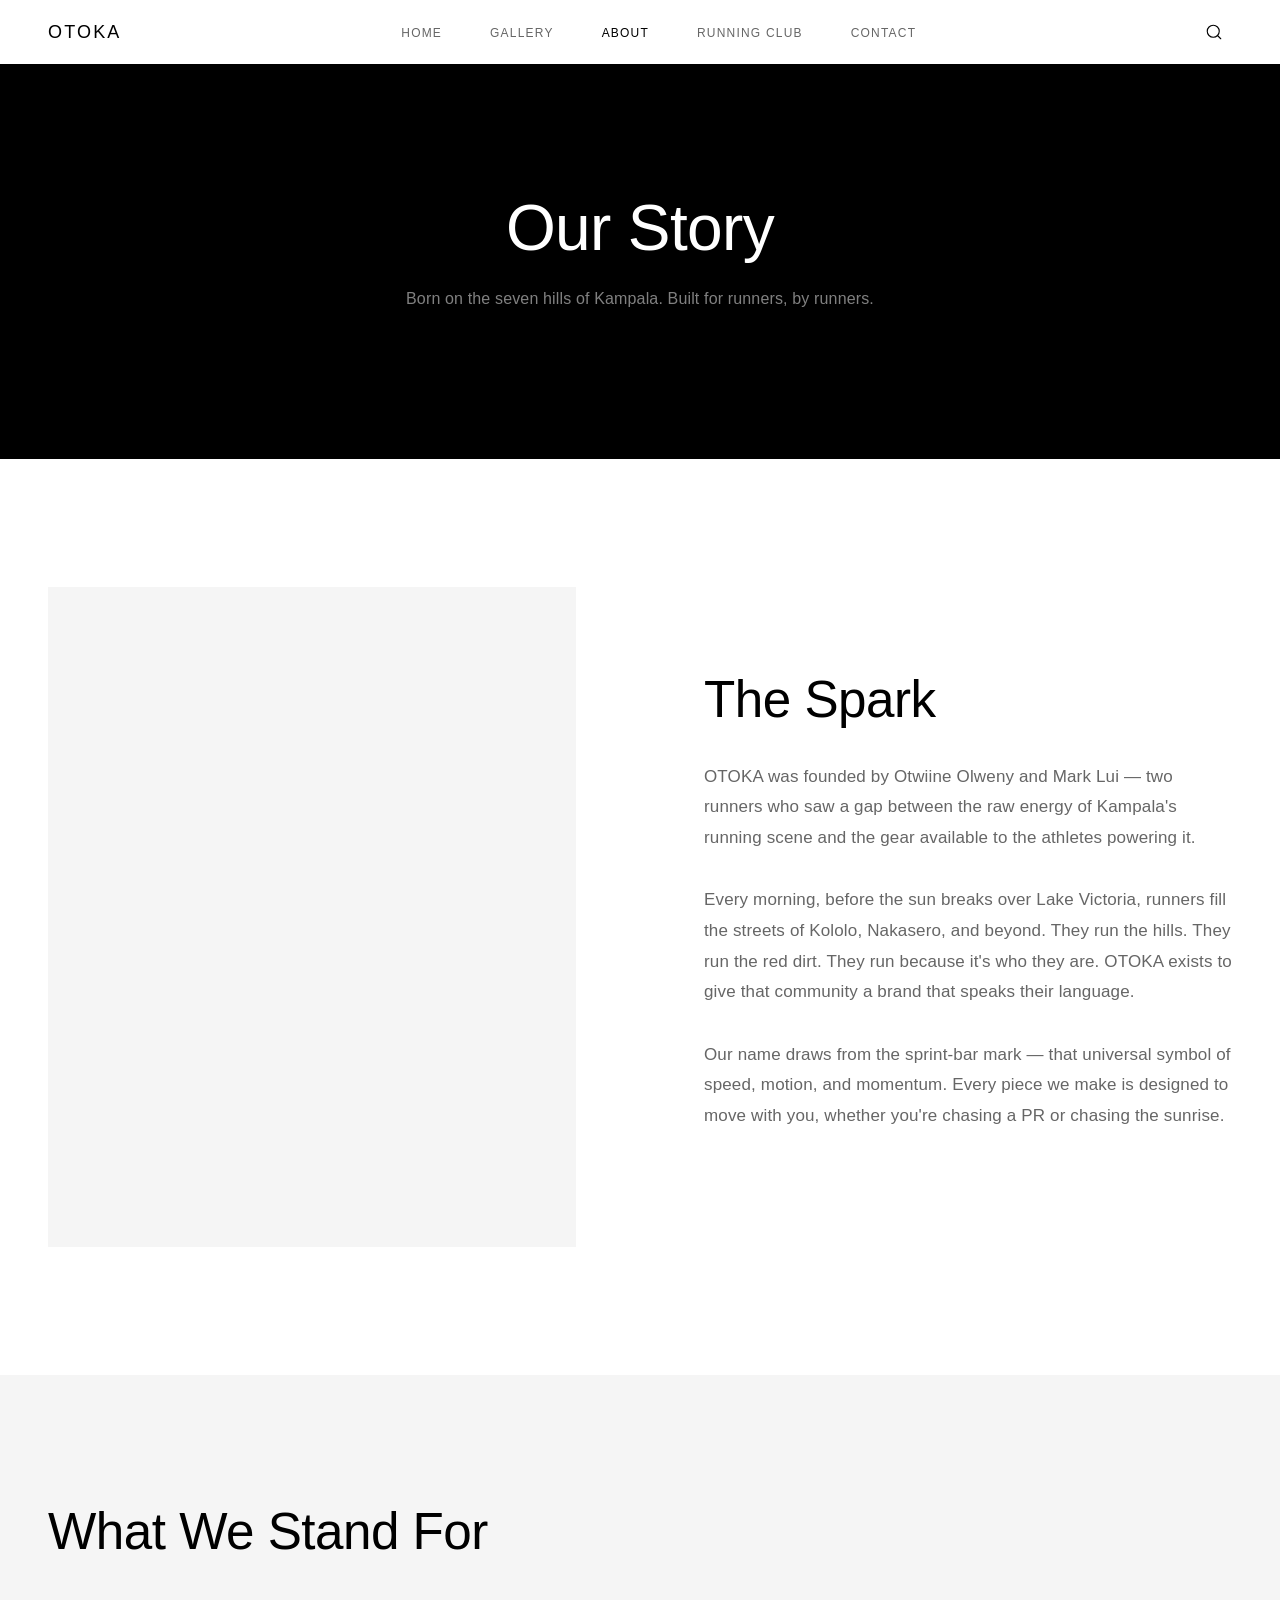
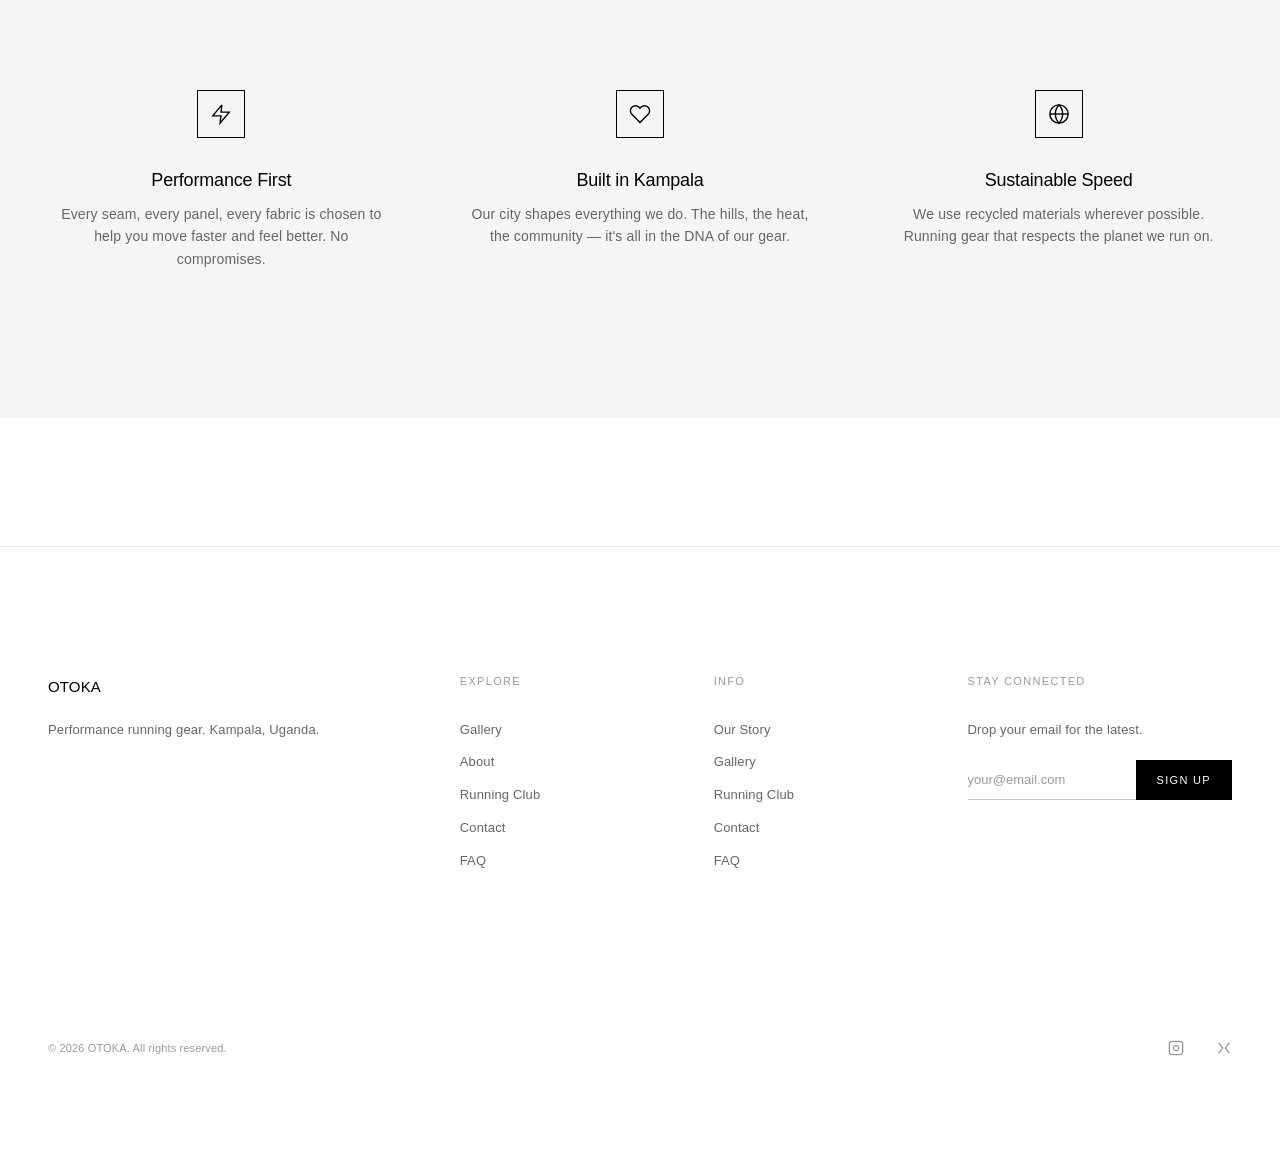
==== about.html @ c9c84c00 "first commit" ====
<!DOCTYPE html>
<html lang="en">
<head>
  <meta charset="UTF-8">
  <meta name="viewport" content="width=device-width, initial-scale=1.0">
  <title>About — OTOKA</title>
  <meta name="description" content="The story behind OTOKA — founded by Otwiine Olweny and Mark Lui in Kampala, Uganda.">
  <link rel="stylesheet" href="/css/base.css">
  <link rel="stylesheet" href="/css/layout.css">
  <link rel="stylesheet" href="/css/components.css">
  <style>
    .about-hero { background:var(--color-black); color:var(--color-white); padding:var(--space-4xl) 0; text-align:center; }
    .about-hero h1 { margin-bottom:var(--space-md); font-weight:300; }
    .about-hero p { color:rgba(255,255,255,0.5); font-size:1rem; max-width:600px; margin-inline:auto; font-weight:300; }
    .about-story { padding:var(--space-4xl) 0; }
    .about-story__grid { display:grid; grid-template-columns:1fr 1fr; gap:var(--space-4xl); align-items:center; }
    .about-story__image { aspect-ratio:4/5; background:var(--color-off-white); }
    .about-story__text h2 { margin-bottom:var(--space-lg); font-weight:300; }
    .about-story__text p { color:var(--color-gray-400); font-size:1.0625rem; line-height:1.8; margin-bottom:var(--space-lg); font-weight:300; }
    .about-values { background:var(--color-off-white); padding:var(--space-4xl) 0; }
    .about-values__grid { display:grid; grid-template-columns:repeat(3,1fr); gap:var(--space-2xl); }
    .about-value { text-align:center; }
    .about-value__icon { width:48px; height:48px; margin:0 auto var(--space-lg); border:1px solid var(--color-black); display:flex; align-items:center; justify-content:center; }
    .about-value__icon svg { width:22px; height:22px; stroke:var(--color-black); fill:none; stroke-width:1.5; }
    .about-value h3 { font-size:1.125rem; margin-bottom:var(--space-sm); font-weight:400; }
    .about-value p { color:var(--color-gray-400); font-size:0.875rem; font-weight:300; }
    @media (max-width:768px) {
      .about-story__grid { grid-template-columns:1fr; }
      .about-values__grid { grid-template-columns:1fr; }
    }
  </style>
</head>
<body>
  <header class="header">
    <div class="header__inner">
      <a href="/" class="header__logo">OTO<span>KA</span></a>
      <nav class="nav" aria-label="Main navigation">
        <ul class="nav__list">
          <li><a href="/" class="nav__link">Home</a></li>
          <li><a href="/gallery.html" class="nav__link">Gallery</a></li>
          <li><a href="/about.html" class="nav__link nav__link--active">About</a></li>
          <li><a href="/running-club.html" class="nav__link">Running Club</a></li>
          <li><a href="/contact.html" class="nav__link">Contact</a></li>
        </ul>
      </nav>
      <div class="header__actions">
        <button class="header__icon-btn" data-search-toggle aria-label="Search">
          <svg viewBox="0 0 24 24" fill="none" stroke="currentColor" stroke-width="2" stroke-linecap="round" stroke-linejoin="round"><circle cx="11" cy="11" r="8"/><line x1="21" y1="21" x2="16.65" y2="16.65"/></svg>
        </button>
        <button class="hamburger" aria-label="Menu"><span></span><span></span><span></span></button>
      </div>
    </div>
  </header>
  <nav class="mobile-nav">
    <ul class="mobile-nav__list">
      <li><a href="/" class="mobile-nav__link">Home</a></li>
      <li><a href="/gallery.html" class="mobile-nav__link">Gallery</a></li>
      <li><a href="/about.html" class="mobile-nav__link">About</a></li>
      <li><a href="/running-club.html" class="mobile-nav__link">Running Club</a></li>
      <li><a href="/contact.html" class="mobile-nav__link">Contact</a></li>
    </ul>
  </nav>

  <section class="about-hero reveal">
    <div class="container">
      <h1>Our Story</h1>
      <p>Born on the seven hills of Kampala. Built for runners, by runners.</p>
    </div>
  </section>

  <section class="about-story reveal">
    <div class="container">
      <div class="about-story__grid">
        <div class="about-story__image skeleton"></div>
        <div class="about-story__text">
          <h2>The Spark</h2>
          <p>OTOKA was founded by Otwiine Olweny and Mark Lui — two runners who saw a gap between the raw energy of Kampala's running scene and the gear available to the athletes powering it.</p>
          <p>Every morning, before the sun breaks over Lake Victoria, runners fill the streets of Kololo, Nakasero, and beyond. They run the hills. They run the red dirt. They run because it's who they are. OTOKA exists to give that community a brand that speaks their language.</p>
          <p>Our name draws from the sprint-bar mark — that universal symbol of speed, motion, and momentum. Every piece we make is designed to move with you, whether you're chasing a PR or chasing the sunrise.</p>
        </div>
      </div>
    </div>
  </section>

  <section class="about-values reveal">
    <div class="container">
      <div class="section__header">
        <h2 class="section__title">What We Stand For</h2>
      </div>
      <div class="about-values__grid">
        <div class="about-value">
          <div class="about-value__icon"><svg viewBox="0 0 24 24"><polyline points="13 2 3 14 12 14 11 22 21 10 12 10 13 2"/></svg></div>
          <h3>Performance First</h3>
          <p>Every seam, every panel, every fabric is chosen to help you move faster and feel better. No compromises.</p>
        </div>
        <div class="about-value">
          <div class="about-value__icon"><svg viewBox="0 0 24 24"><path d="M20.84 4.61a5.5 5.5 0 0 0-7.78 0L12 5.67l-1.06-1.06a5.5 5.5 0 0 0-7.78 7.78l1.06 1.06L12 21.23l7.78-7.78 1.06-1.06a5.5 5.5 0 0 0 0-7.78z"/></svg></div>
          <h3>Built in Kampala</h3>
          <p>Our city shapes everything we do. The hills, the heat, the community — it's all in the DNA of our gear.</p>
        </div>
        <div class="about-value">
          <div class="about-value__icon"><svg viewBox="0 0 24 24"><circle cx="12" cy="12" r="10"/><path d="M2 12h20"/><path d="M12 2a15.3 15.3 0 0 1 4 10 15.3 15.3 0 0 1-4 10 15.3 15.3 0 0 1-4-10 15.3 15.3 0 0 1 4-10z"/></svg></div>
          <h3>Sustainable Speed</h3>
          <p>We use recycled materials wherever possible. Running gear that respects the planet we run on.</p>
        </div>
      </div>
    </div>
  </section>

  <footer class="footer">
    <div class="footer__inner">
      <div class="footer__grid">
        <div><div class="footer__brand-name">OTO<span>KA</span></div><p class="footer__tagline">Performance running gear. Kampala, Uganda.</p></div>
        <div>
          <h4 class="footer__heading">Explore</h4>
          <div class="footer__links">
            <a href="/gallery.html">Gallery</a>
            <a href="/about.html">About</a>
            <a href="/running-club.html">Running Club</a>
            <a href="/contact.html">Contact</a>
            <a href="/faq.html">FAQ</a>
          </div>
        </div>
        <div>
          <h4 class="footer__heading">Info</h4>
          <div class="footer__links">
            <a href="/about.html">Our Story</a>
            <a href="/gallery.html">Gallery</a>
            <a href="/running-club.html">Running Club</a>
            <a href="/contact.html">Contact</a>
            <a href="/faq.html">FAQ</a>
          </div>
        </div>
        <div>
          <h4 class="footer__heading">Stay Connected</h4>
          <p class="footer__newsletter-text">Drop your email for the latest.</p>
          <form class="footer__newsletter-form">
            <input type="email" class="footer__newsletter-input" placeholder="your@email.com" required>
            <button type="submit" class="btn btn--primary" style="white-space:nowrap">Sign Up</button>
          </form>
        </div>
      </div>
      <div class="footer__bottom">
        <div class="footer__copyright">&copy; 2026 OTOKA. All rights reserved.</div>
        <div class="footer__social">
          <a href="https://instagram.com/otwiine" target="_blank" rel="noopener" aria-label="Instagram"><svg viewBox="0 0 24 24" fill="none" stroke="currentColor" stroke-width="2"><rect x="2" y="2" width="20" height="20" rx="5"/><path d="M16 11.37A4 4 0 1 1 12.63 8 4 4 0 0 1 16 11.37z"/><line x1="17.5" y1="6.5" x2="17.51" y2="6.5"/></svg></a>
          <a href="https://x.com/Mr_OJO16" target="_blank" rel="noopener" aria-label="X (Twitter)"><svg viewBox="0 0 24 24" fill="none" stroke="currentColor" stroke-width="2"><path d="M4 4l6.5 8.5M4 20l6.5-8.5M20 4l-6.5 8.5M20 20l-6.5-8.5"/></svg></a>
        </div>
      </div>
    </div>
  </footer>

  <div class="search-overlay">
    <button class="search-overlay__close" aria-label="Close search"><svg viewBox="0 0 24 24" fill="none" stroke="currentColor" stroke-width="2"><line x1="18" y1="6" x2="6" y2="18"/><line x1="6" y1="6" x2="18" y2="18"/></svg></button>
    <div class="search-overlay__inner"><input type="search" class="search-overlay__input" placeholder="Search..." autocomplete="off"><div class="search-overlay__results"></div></div>
  </div>

  <script>window.OTOKA=window.OTOKA||{};OTOKA.showToast=function(m){const t=document.createElement('div');t.className='toast';t.textContent=m;document.body.appendChild(t);requestAnimationFrame(()=>t.classList.add('toast--visible'));setTimeout(()=>{t.classList.remove('toast--visible');setTimeout(()=>t.remove(),300)},2500)}</script>
  <script src="/js/components/modal.js"></script>
  <script src="/js/main.js"></script>
</body>
</html>
---- css/base.css ----
/* ===== CSS Variables / Design Tokens ===== */
:root {
  /* Colors — strict black & white palette */
  --color-black: #000000;
  --color-white: #ffffff;
  --color-off-white: #f5f5f5;
  --color-gray-100: #ebebeb;
  --color-gray-200: #cccccc;
  --color-gray-300: #999999;
  --color-gray-400: #666666;
  --color-gray-500: #333333;
  --color-accent: #000000;
  --color-accent-hover: #333333;
  --color-success: #000000;
  --color-error: #000000;
  --color-warning: #000000;

  /* Typography — refined sans-serif, no display font */
  --font-heading: -apple-system, BlinkMacSystemFont, 'Helvetica Neue', 'Segoe UI', sans-serif;
  --font-body: -apple-system, BlinkMacSystemFont, 'Helvetica Neue', 'Segoe UI', sans-serif;

  /* Spacing — dramatically increased for breathing room */
  --space-xs: 0.375rem;
  --space-sm: 0.75rem;
  --space-md: 1.25rem;
  --space-lg: 2rem;
  --space-xl: 3rem;
  --space-2xl: 4.5rem;
  --space-3xl: 6rem;
  --space-4xl: 8rem;

  /* Layout */
  --max-width: 1400px;
  --header-height: 64px;
  --radius-sm: 0;
  --radius-md: 0;
  --radius-lg: 0;
  --radius-full: 0;

  /* Transitions */
  --transition-fast: 200ms ease;
  --transition-base: 300ms ease;
  --transition-slow: 500ms ease;
}

/* ===== Reset ===== */
*,
*::before,
*::after {
  margin: 0;
  padding: 0;
  box-sizing: border-box;
}

html {
  scroll-behavior: smooth;
  -webkit-text-size-adjust: 100%;
}

body {
  font-family: var(--font-body);
  font-size: 0.9375rem;
  line-height: 1.6;
  color: var(--color-black);
  background-color: var(--color-white);
  -webkit-font-smoothing: antialiased;
  -moz-osx-font-smoothing: grayscale;
  letter-spacing: 0.01em;
}

img,
video,
svg {
  display: block;
  max-width: 100%;
  height: auto;
}

a {
  color: inherit;
  text-decoration: none;
}

ul,
ol {
  list-style: none;
}

button {
  cursor: pointer;
  font-family: inherit;
  border: none;
  background: none;
  font-size: inherit;
}

input,
select,
textarea {
  font-family: inherit;
  font-size: inherit;
}

/* ===== Typography — clean, refined, minimal ===== */
h1, h2, h3, h4, h5, h6 {
  font-family: var(--font-heading);
  font-weight: 300;
  line-height: 1.15;
  letter-spacing: -0.01em;
  text-transform: none;
}

h1 { font-size: clamp(2.5rem, 5vw, 4.5rem); }
h2 { font-size: clamp(2rem, 4vw, 3.5rem); }
h3 { font-size: clamp(1.25rem, 2vw, 2rem); }
h4 { font-size: clamp(1rem, 1.5vw, 1.25rem); }

p { margin-bottom: var(--space-md); }

/* ===== Utility Classes ===== */
.container {
  width: 100%;
  max-width: var(--max-width);
  margin-inline: auto;
  padding-inline: var(--space-xl);
}

.sr-only {
  position: absolute;
  width: 1px;
  height: 1px;
  padding: 0;
  margin: -1px;
  overflow: hidden;
  clip: rect(0, 0, 0, 0);
  border: 0;
}

/* Scroll reveal — subtle fade only */
.reveal {
  opacity: 0;
  transform: translateY(20px);
  transition: opacity 0.8s ease, transform 0.8s ease;
}

.reveal.revealed {
  opacity: 1;
  transform: translateY(0);
}

/* ===== Reduced Motion ===== */
@media (prefers-reduced-motion: reduce) {
  *,
  *::before,
  *::after {
    animation-duration: 0.01ms !important;
    animation-iteration-count: 1 !important;
    transition-duration: 0.01ms !important;
    scroll-behavior: auto !important;
  }

  .reveal {
    opacity: 1;
    transform: none;
    transition: none;
  }
}
---- css/layout.css ----
/* ===== Header — minimal, transparent, no borders ===== */
.header {
  position: sticky;
  top: 0;
  z-index: 1000;
  background: rgba(255, 255, 255, 0.95);
  backdrop-filter: blur(10px);
  -webkit-backdrop-filter: blur(10px);
  transition: background var(--transition-base);
}

.header--hidden {
  transform: translateY(-100%);
}

.header__inner {
  display: flex;
  align-items: center;
  justify-content: space-between;
  height: var(--header-height);
  max-width: var(--max-width);
  margin-inline: auto;
  padding-inline: var(--space-xl);
}

.header__logo {
  font-family: var(--font-heading);
  font-size: 1.125rem;
  font-weight: 300;
  letter-spacing: 0.12em;
  text-transform: uppercase;
  color: var(--color-black);
  flex-shrink: 0;
}

.header__logo span {
  font-weight: 500;
}

/* Navigation */
.nav__list {
  display: flex;
  gap: var(--space-xl);
}

.nav__link {
  font-size: 0.75rem;
  font-weight: 400;
  text-transform: uppercase;
  letter-spacing: 0.1em;
  color: var(--color-gray-400);
  transition: color var(--transition-fast);
}

.nav__link:hover,
.nav__link--active {
  color: var(--color-black);
}

/* Header actions */
.header__actions {
  display: flex;
  align-items: center;
  gap: var(--space-lg);
}

.header__icon-btn {
  position: relative;
  width: 36px;
  height: 36px;
  display: flex;
  align-items: center;
  justify-content: center;
  transition: opacity var(--transition-fast);
}

.header__icon-btn:hover {
  opacity: 0.5;
}

.header__icon-btn svg {
  width: 18px;
  height: 18px;
  stroke: var(--color-black);
  fill: none;
  stroke-width: 1.5;
}

.header__cart-count {
  position: absolute;
  top: 0;
  right: -2px;
  min-width: 15px;
  height: 15px;
  font-size: 0.5625rem;
  font-weight: 500;
  background: var(--color-black);
  color: var(--color-white);
  display: flex;
  align-items: center;
  justify-content: center;
  opacity: 0;
  transform: scale(0);
  transition: all var(--transition-base);
}

.header__cart-count--visible {
  opacity: 1;
  transform: scale(1);
}

/* Hamburger */
.hamburger {
  display: none;
  flex-direction: column;
  justify-content: center;
  gap: 4px;
  width: 36px;
  height: 36px;
  padding: 6px;
}

.hamburger span {
  display: block;
  width: 100%;
  height: 1px;
  background: var(--color-black);
  transition: transform var(--transition-base), opacity var(--transition-base);
}

.hamburger--active span:nth-child(1) {
  transform: translateY(5px) rotate(45deg);
}

.hamburger--active span:nth-child(2) {
  opacity: 0;
}

.hamburger--active span:nth-child(3) {
  transform: translateY(-5px) rotate(-45deg);
}

/* Mobile Nav Overlay */
.mobile-nav {
  position: fixed;
  inset: 0;
  top: var(--header-height);
  background: var(--color-white);
  z-index: 999;
  transform: translateX(100%);
  transition: transform var(--transition-slow);
  display: flex;
  flex-direction: column;
  padding: var(--space-3xl) var(--space-xl);
}

.mobile-nav--open {
  transform: translateX(0);
}

.mobile-nav__list {
  display: flex;
  flex-direction: column;
  gap: var(--space-xl);
}

.mobile-nav__link {
  font-size: 1.25rem;
  font-weight: 300;
  letter-spacing: 0.05em;
  color: var(--color-black);
}

/* ===== Footer — white with black text, ultra minimal ===== */
.footer {
  background: var(--color-white);
  color: var(--color-black);
  padding: var(--space-4xl) 0 var(--space-3xl);
  margin-top: var(--space-4xl);
  border-top: 1px solid var(--color-gray-100);
}

.footer__inner {
  max-width: var(--max-width);
  margin-inline: auto;
  padding-inline: var(--space-xl);
}

.footer__grid {
  display: grid;
  grid-template-columns: 2fr 1fr 1fr 1fr;
  gap: var(--space-3xl);
  padding-bottom: var(--space-3xl);
  margin-bottom: var(--space-2xl);
}

.footer__brand-name {
  margin-bottom: var(--space-md);
}

.footer__brand-name img {
  height: 24px;
  width: auto;
  display: block;
}

.footer__tagline {
  color: var(--color-gray-400);
  font-size: 0.8125rem;
  margin-bottom: var(--space-lg);
  max-width: 280px;
  line-height: 1.7;
}

.footer__heading {
  font-size: 0.6875rem;
  font-weight: 500;
  letter-spacing: 0.12em;
  text-transform: uppercase;
  color: var(--color-gray-300);
  margin-bottom: var(--space-lg);
}

.footer__links {
  display: flex;
  flex-direction: column;
  gap: var(--space-sm);
}

.footer__links a {
  color: var(--color-gray-400);
  font-size: 0.8125rem;
  transition: color var(--transition-fast);
}

.footer__links a:hover {
  color: var(--color-black);
}

.footer__newsletter-text {
  color: var(--color-gray-400);
  font-size: 0.8125rem;
  margin-bottom: var(--space-md);
}

.footer__newsletter-form {
  display: flex;
}

.footer__newsletter-input {
  flex: 1;
  padding: var(--space-sm) 0;
  background: transparent;
  border: none;
  border-bottom: 1px solid var(--color-gray-200);
  color: var(--color-black);
  font-size: 0.8125rem;
  outline: none;
  transition: border-color var(--transition-fast);
}

.footer__newsletter-input:focus {
  border-color: var(--color-black);
}

.footer__newsletter-input::placeholder {
  color: var(--color-gray-300);
}

.footer__newsletter-form .btn {
  padding: var(--space-sm) var(--space-md);
  font-size: 0.6875rem;
}

.footer__bottom {
  display: flex;
  justify-content: space-between;
  align-items: center;
  flex-wrap: wrap;
  gap: var(--space-lg);
}

.footer__copyright {
  color: var(--color-gray-300);
  font-size: 0.6875rem;
}

.footer__social {
  display: flex;
  gap: var(--space-lg);
}

.footer__social a {
  color: var(--color-gray-300);
  transition: color var(--transition-fast);
}

.footer__social a:hover {
  color: var(--color-black);
}

.footer__social svg {
  width: 16px;
  height: 16px;
}

/* ===== Grid containers ===== */
.grid-2 { display: grid; grid-template-columns: repeat(2, 1fr); gap: var(--space-xl); }
.grid-3 { display: grid; grid-template-columns: repeat(3, 1fr); gap: var(--space-xl); }
.grid-4 { display: grid; grid-template-columns: repeat(4, 1fr); gap: var(--space-xl); }

/* ===== Section spacing ===== */
.section {
  padding: var(--space-4xl) 0;
}

.section__header {
  text-align: left;
  margin-bottom: var(--space-4xl);
}

.section__title {
  font-weight: 300;
  margin-bottom: var(--space-md);
}

.section__subtitle {
  color: var(--color-gray-400);
  font-size: 1rem;
  max-width: 480px;
  font-weight: 300;
}

/* ===== Mobile ===== */
@media (max-width: 768px) {
  .nav__list { display: none; }
  .hamburger { display: flex; }

  .footer__grid {
    grid-template-columns: 1fr;
    gap: var(--space-2xl);
  }

  .grid-2, .grid-3, .grid-4 {
    grid-template-columns: 1fr;
  }

  .container {
    padding-inline: var(--space-lg);
  }

  .section {
    padding: var(--space-3xl) 0;
  }

  .section__header {
    margin-bottom: var(--space-2xl);
  }
}

@media (min-width: 769px) and (max-width: 1024px) {
  .grid-4 { grid-template-columns: repeat(2, 1fr); }
  .grid-3 { grid-template-columns: repeat(2, 1fr); }

  .footer__grid {
    grid-template-columns: 1fr 1fr;
  }
}
---- css/components.css ----
/* ===== Buttons — minimal, monochrome ===== */
.btn {
  display: inline-flex;
  align-items: center;
  justify-content: center;
  gap: var(--space-sm);
  padding: var(--space-md) var(--space-xl);
  font-size: 0.75rem;
  font-weight: 400;
  text-transform: uppercase;
  letter-spacing: 0.12em;
  transition: all var(--transition-fast);
  border: 1px solid var(--color-black);
  cursor: pointer;
  background: transparent;
  color: var(--color-black);
}

.btn:hover {
  background: var(--color-black);
  color: var(--color-white);
}

.btn--primary {
  background: var(--color-black);
  color: var(--color-white);
}

.btn--primary:hover {
  background: var(--color-gray-500);
  border-color: var(--color-gray-500);
  color: var(--color-white);
}

.btn--secondary {
  background: transparent;
  color: var(--color-black);
  border-color: var(--color-black);
}

.btn--secondary:hover {
  background: var(--color-black);
  color: var(--color-white);
}

.btn--outline-light {
  background: transparent;
  color: var(--color-white);
  border-color: var(--color-white);
}

.btn--outline-light:hover {
  background: var(--color-white);
  color: var(--color-black);
}

.btn--lg {
  padding: var(--space-md) var(--space-2xl);
  font-size: 0.8125rem;
}

.btn--full {
  width: 100%;
}

.btn--text {
  border: none;
  padding: var(--space-sm) 0;
  background: none;
  color: var(--color-black);
  text-decoration: underline;
  text-underline-offset: 4px;
}

.btn--text:hover {
  background: none;
  color: var(--color-gray-400);
}

.btn:disabled {
  opacity: 0.3;
  cursor: not-allowed;
}

/* ===== Badges — simple text labels, no colored backgrounds ===== */
.badge {
  display: inline-flex;
  align-items: center;
  padding: 2px var(--space-sm);
  font-size: 0.625rem;
  font-weight: 400;
  text-transform: uppercase;
  letter-spacing: 0.1em;
  color: var(--color-gray-400);
}

.badge--new { color: var(--color-black); font-weight: 500; }
.badge--sale { color: var(--color-black); }
.badge--sold-out { color: var(--color-gray-300); }
.badge--low-stock { color: var(--color-gray-400); }
.badge--in-stock { color: var(--color-gray-400); }

/* ===== Product Card — clean, no overlays, no backgrounds ===== */
.product-card {
  position: relative;
  cursor: pointer;
}

.product-card__image-wrap {
  position: relative;
  aspect-ratio: 3/4;
  overflow: hidden;
  background: var(--color-off-white);
  margin-bottom: var(--space-md);
}

.product-card__image {
  width: 100%;
  height: 100%;
  object-fit: cover;
  transition: transform 0.6s ease;
}

.product-card:hover .product-card__image {
  transform: scale(1.03);
}

.product-card__badges {
  position: absolute;
  top: var(--space-md);
  left: var(--space-md);
  display: flex;
  gap: var(--space-sm);
  flex-wrap: wrap;
}

.product-card__wishlist {
  position: absolute;
  top: var(--space-md);
  right: var(--space-md);
  width: 32px;
  height: 32px;
  display: flex;
  align-items: center;
  justify-content: center;
  background: var(--color-white);
  transition: opacity var(--transition-fast);
}

.product-card__wishlist:hover {
  opacity: 0.6;
}

.product-card__wishlist svg {
  width: 16px;
  height: 16px;
  stroke: var(--color-black);
  fill: none;
  stroke-width: 1.5;
}

.product-card__wishlist--active svg {
  fill: var(--color-black);
  stroke: var(--color-black);
}

.product-card__quick-add {
  display: none;
}

.product-card__info {
  padding: 0;
}

.product-card__category {
  font-size: 0.625rem;
  color: var(--color-gray-300);
  text-transform: uppercase;
  letter-spacing: 0.1em;
  margin-bottom: 4px;
}

.product-card__name {
  font-size: 0.9375rem;
  font-weight: 400;
  font-family: var(--font-heading);
  margin-bottom: 2px;
}

.product-card__price {
  font-size: 0.8125rem;
  font-weight: 400;
  display: flex;
  gap: var(--space-sm);
  align-items: center;
  color: var(--color-gray-400);
}

.product-card__price--original {
  color: var(--color-gray-300);
  text-decoration: line-through;
  font-size: 0.75rem;
}

/* ===== Modal — clean, no round corners ===== */
.modal-overlay {
  position: fixed;
  inset: 0;
  background: rgba(0, 0, 0, 0.5);
  z-index: 2000;
  display: flex;
  align-items: center;
  justify-content: center;
  padding: var(--space-xl);
  opacity: 0;
  visibility: hidden;
  transition: opacity var(--transition-base), visibility var(--transition-base);
}

.modal-overlay--open {
  opacity: 1;
  visibility: visible;
}

.modal {
  background: var(--color-white);
  width: 100%;
  max-width: 520px;
  max-height: 90vh;
  overflow-y: auto;
  position: relative;
}

.modal__close {
  position: absolute;
  top: var(--space-lg);
  right: var(--space-lg);
  width: 32px;
  height: 32px;
  display: flex;
  align-items: center;
  justify-content: center;
  z-index: 1;
  transition: opacity var(--transition-fast);
}

.modal__close:hover {
  opacity: 0.5;
}

.modal__close svg {
  width: 16px;
  height: 16px;
}

.modal__body {
  padding: var(--space-3xl) var(--space-xl);
}

/* ===== Accordion — thin lines, minimal ===== */
.accordion {
  border-top: 1px solid var(--color-gray-100);
}

.accordion:last-child {
  border-bottom: 1px solid var(--color-gray-100);
}

.accordion__trigger {
  width: 100%;
  display: flex;
  align-items: center;
  justify-content: space-between;
  padding: var(--space-lg) 0;
  font-size: 0.875rem;
  font-weight: 400;
  text-align: left;
  color: var(--color-black);
  transition: opacity var(--transition-fast);
}

.accordion__trigger:hover {
  opacity: 0.6;
}

.accordion__icon {
  transition: transform var(--transition-base);
  flex-shrink: 0;
  opacity: 0.4;
}

.accordion__icon svg {
  width: 16px;
  height: 16px;
}

.accordion--open .accordion__icon {
  transform: rotate(180deg);
}

.accordion__content {
  max-height: 0;
  overflow: hidden;
  transition: max-height 0.4s ease;
}

.accordion__content-inner {
  padding-bottom: var(--space-lg);
  color: var(--color-gray-400);
  font-size: 0.875rem;
  line-height: 1.7;
}

/* ===== Search Overlay — fullscreen black ===== */
.search-overlay {
  position: fixed;
  inset: 0;
  background: rgba(0, 0, 0, 0.97);
  z-index: 3000;
  display: flex;
  align-items: flex-start;
  justify-content: center;
  padding-top: 18vh;
  opacity: 0;
  visibility: hidden;
  transition: opacity var(--transition-base), visibility var(--transition-base);
}

.search-overlay--open {
  opacity: 1;
  visibility: visible;
}

.search-overlay__inner {
  width: 100%;
  max-width: 600px;
  padding-inline: var(--space-xl);
}

.search-overlay__input {
  width: 100%;
  padding: var(--space-md) 0;
  font-size: 1.25rem;
  font-weight: 300;
  background: transparent;
  border: none;
  border-bottom: 1px solid var(--color-gray-500);
  color: var(--color-white);
  outline: none;
  letter-spacing: 0.02em;
}

.search-overlay__input:focus {
  border-color: var(--color-white);
}

.search-overlay__input::placeholder {
  color: var(--color-gray-400);
}

.search-overlay__close {
  position: absolute;
  top: var(--space-xl);
  right: var(--space-xl);
  width: 40px;
  height: 40px;
  display: flex;
  align-items: center;
  justify-content: center;
  color: var(--color-white);
  transition: opacity var(--transition-fast);
}

.search-overlay__close:hover {
  opacity: 0.5;
}

.search-overlay__results {
  margin-top: var(--space-xl);
  max-height: 50vh;
  overflow-y: auto;
}

.search-overlay__result {
  display: flex;
  align-items: center;
  gap: var(--space-md);
  padding: var(--space-md) 0;
  color: var(--color-white);
  transition: opacity var(--transition-fast);
  border-bottom: 1px solid rgba(255,255,255,0.08);
}

.search-overlay__result:hover {
  opacity: 0.6;
}

.search-overlay__result-image {
  width: 48px;
  height: 48px;
  background: var(--color-gray-500);
  object-fit: cover;
}

.search-overlay__result-name {
  font-weight: 400;
  font-size: 0.9375rem;
}

.search-overlay__result-price {
  font-size: 0.8125rem;
  color: var(--color-gray-400);
}

/* ===== Form Elements — minimal underlines ===== */
.form-group {
  margin-bottom: var(--space-xl);
}

.form-label {
  display: block;
  font-size: 0.6875rem;
  font-weight: 400;
  text-transform: uppercase;
  letter-spacing: 0.1em;
  margin-bottom: var(--space-sm);
  color: var(--color-gray-400);
}

.form-input,
.form-select,
.form-textarea {
  width: 100%;
  padding: var(--space-sm) 0;
  border: none;
  border-bottom: 1px solid var(--color-gray-200);
  font-size: 0.9375rem;
  background: transparent;
  color: var(--color-black);
  outline: none;
  transition: border-color var(--transition-fast);
}

.form-input:focus,
.form-select:focus,
.form-textarea:focus {
  border-color: var(--color-black);
}

.form-input::placeholder {
  color: var(--color-gray-300);
}

.form-textarea {
  resize: vertical;
  min-height: 100px;
  padding-top: var(--space-sm);
}

/* ===== Toast Notification ===== */
.toast {
  position: fixed;
  bottom: var(--space-xl);
  right: var(--space-xl);
  background: var(--color-black);
  color: var(--color-white);
  padding: var(--space-md) var(--space-xl);
  font-size: 0.8125rem;
  font-weight: 300;
  letter-spacing: 0.05em;
  z-index: 4000;
  transform: translateY(20px);
  opacity: 0;
  transition: all var(--transition-base);
}

.toast--visible {
  transform: translateY(0);
  opacity: 1;
}

/* ===== Skeleton Loading ===== */
.skeleton {
  background: var(--color-off-white);
}

/* ===== Quantity Stepper ===== */
.qty-stepper {
  display: flex;
  align-items: center;
  border: 1px solid var(--color-gray-200);
  width: fit-content;
}

.qty-stepper__btn {
  width: 36px;
  height: 36px;
  display: flex;
  align-items: center;
  justify-content: center;
  font-size: 1rem;
  font-weight: 300;
  color: var(--color-black);
  transition: opacity var(--transition-fast);
}

.qty-stepper__btn:hover {
  opacity: 0.5;
}

.qty-stepper__btn:disabled {
  color: var(--color-gray-200);
  cursor: not-allowed;
  opacity: 0.3;
}

.qty-stepper__value {
  width: 44px;
  text-align: center;
  font-weight: 400;
  font-size: 0.875rem;
}
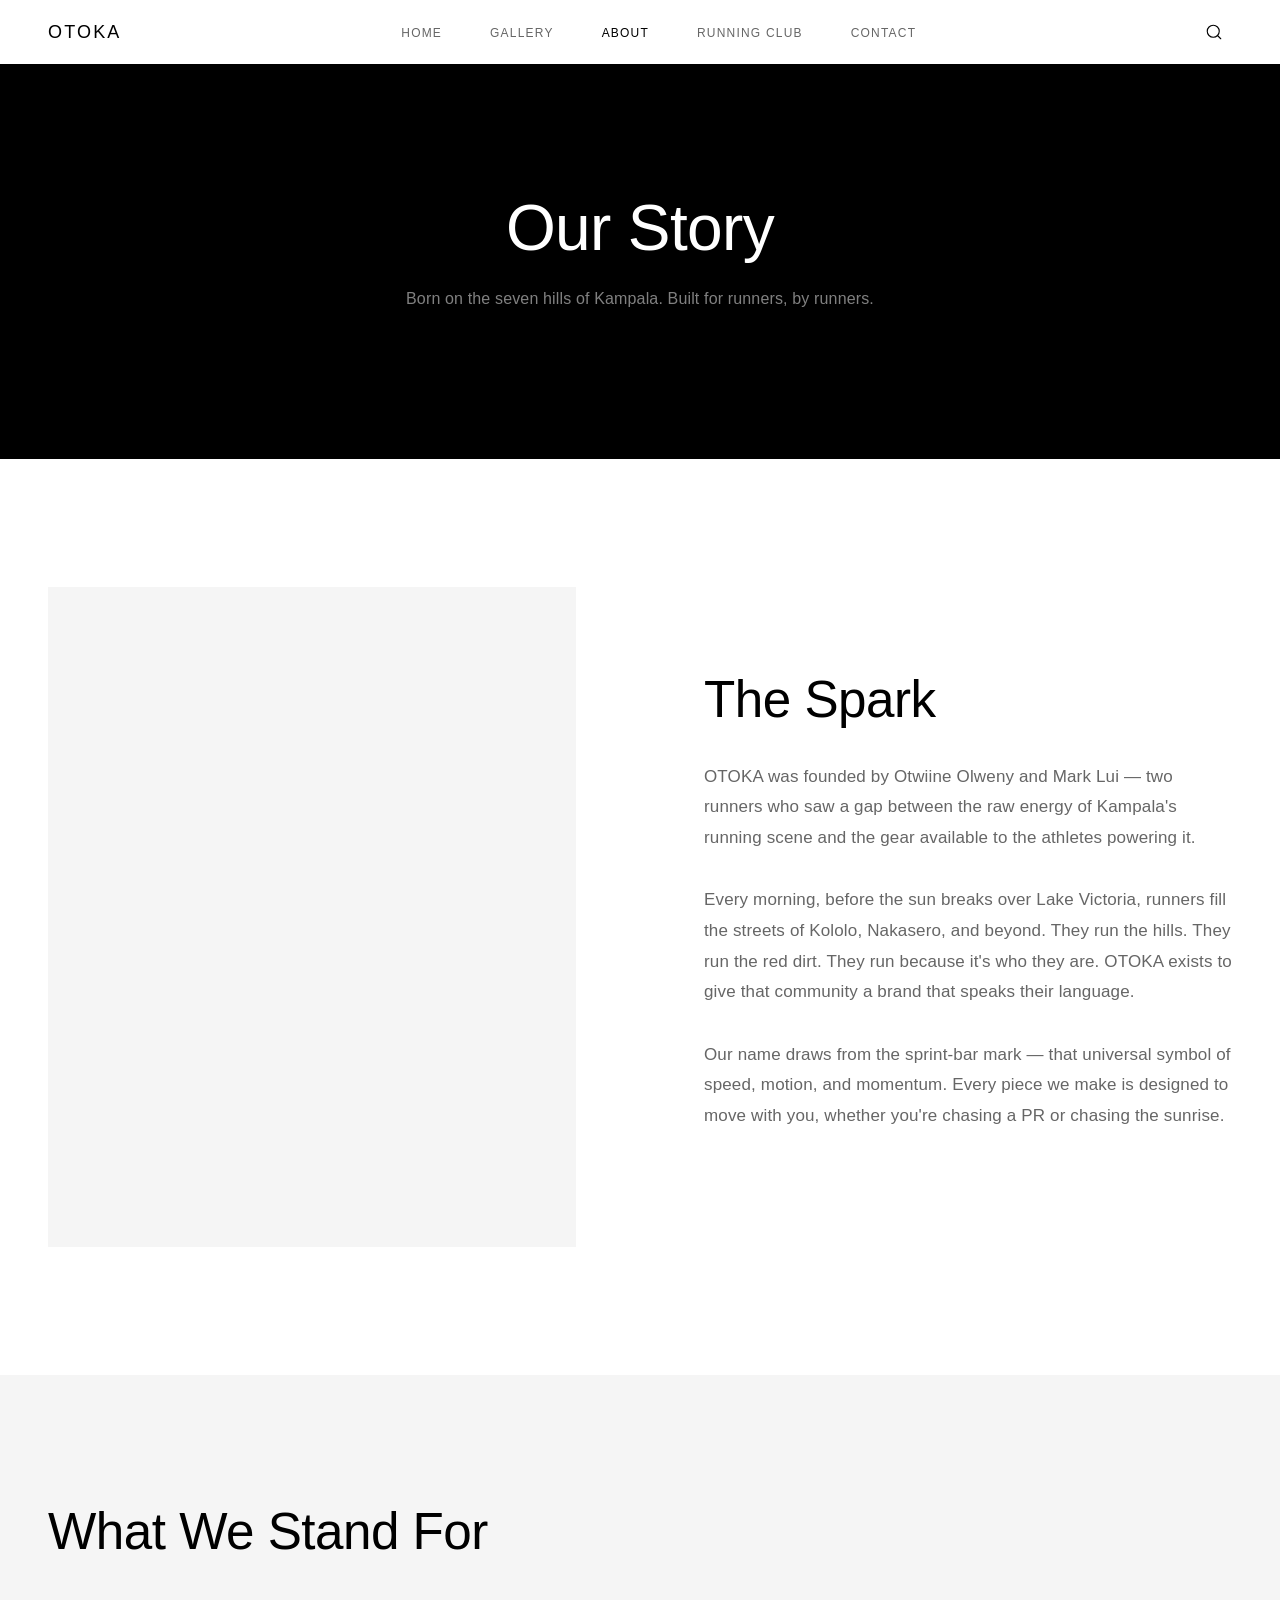
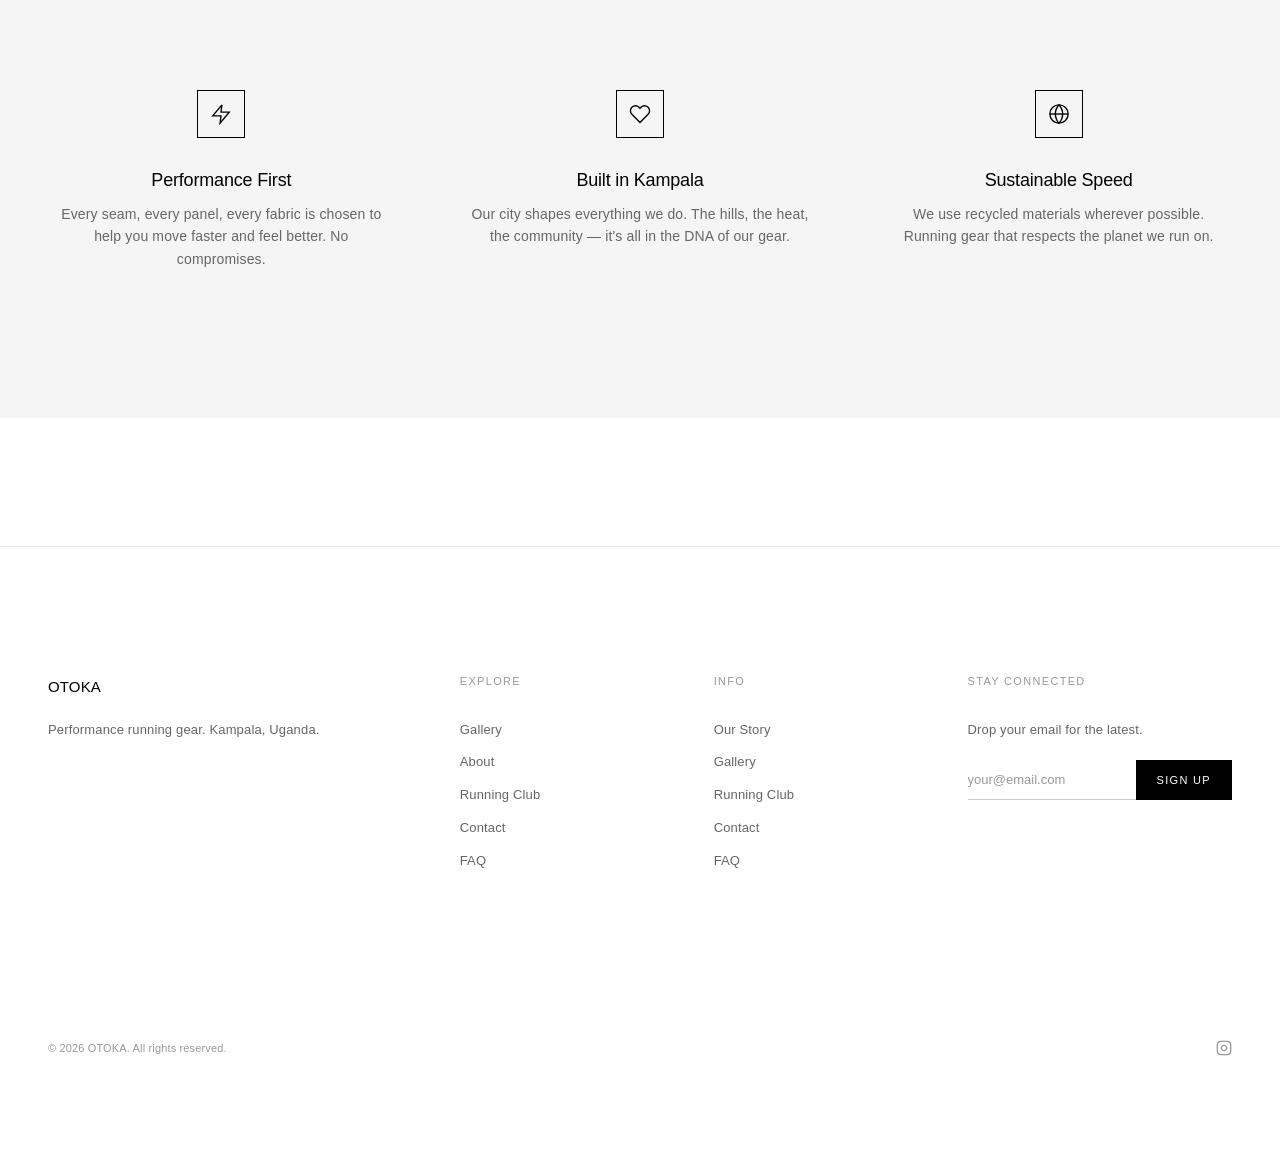
==== commit f35bc9d7: "Edit Social links" ====
--- a/about.html
+++ b/about.html
@@ -143,8 +143,7 @@
       <div class="footer__bottom">
         <div class="footer__copyright">&copy; 2026 OTOKA. All rights reserved.</div>
         <div class="footer__social">
-          <a href="https://instagram.com/otwiine" target="_blank" rel="noopener" aria-label="Instagram"><svg viewBox="0 0 24 24" fill="none" stroke="currentColor" stroke-width="2"><rect x="2" y="2" width="20" height="20" rx="5"/><path d="M16 11.37A4 4 0 1 1 12.63 8 4 4 0 0 1 16 11.37z"/><line x1="17.5" y1="6.5" x2="17.51" y2="6.5"/></svg></a>
-          <a href="https://x.com/Mr_OJO16" target="_blank" rel="noopener" aria-label="X (Twitter)"><svg viewBox="0 0 24 24" fill="none" stroke="currentColor" stroke-width="2"><path d="M4 4l6.5 8.5M4 20l6.5-8.5M20 4l-6.5 8.5M20 20l-6.5-8.5"/></svg></a>
+          <a href="https://instagram.com/otokarunclub/" target="_blank" rel="noopener" aria-label="Instagram"><svg viewBox="0 0 24 24" fill="none" stroke="currentColor" stroke-width="2"><rect x="2" y="2" width="20" height="20" rx="5"/><path d="M16 11.37A4 4 0 1 1 12.63 8 4 4 0 0 1 16 11.37z"/><line x1="17.5" y1="6.5" x2="17.51" y2="6.5"/></svg></a>
         </div>
       </div>
     </div>
